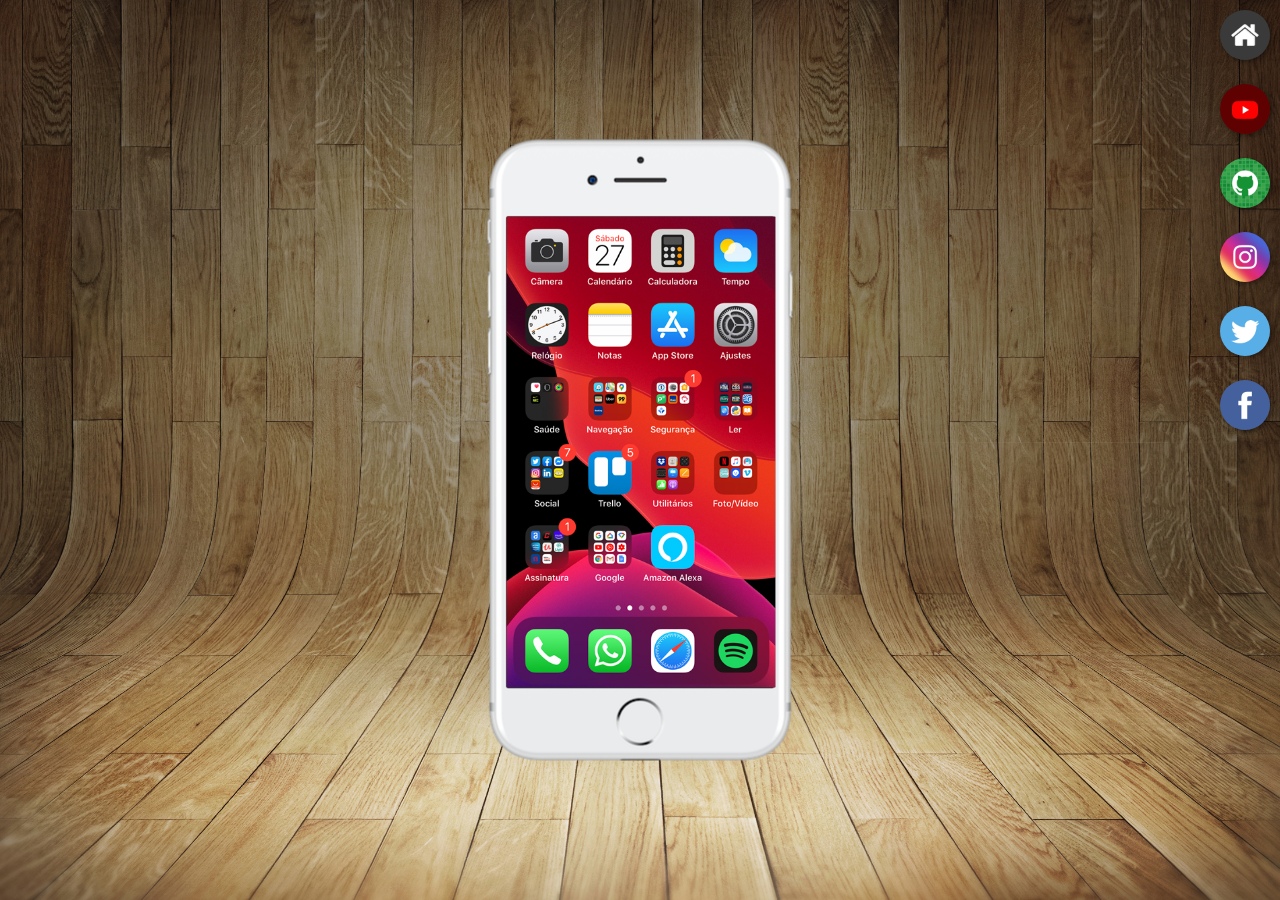
==== index.html @ b2dec64e "Initial commit" ====
<!DOCTYPE html>
<html lang="pt-BR">
<head>
    <meta charset="UTF-8">
    <meta http-equiv="X-UA-Compatible" content="IE=edge">
    <meta name="viewport" content="width=device-width, initial-scale=1.0">
    <title>Projeto Redes Sociais</title>
    <link rel="shortcut icon" href="favicon.ico" type="image/x-icon">
    <link rel="stylesheet" href="style/style.css">
</head>
<body>
    <main>
        <section id="telefone">
            <iframe src="home.html" name="tela" id="tela" 
            frameborder="0">
            Seu navegador não é compatível com este conteúdo.
        </iframe>
        </section>
        <section id="redes-sociais">
            <a href="home.html" target="tela"><img src="imagens/logo-home.jpg" alt="home"></a><br>
            <a href="#" target="tela"><img src="imagens/logo-youtube.jpg" alt="youtube"></a><br>
            <a href="#" target="tela"><img src="imagens/logo-github.jpg" alt="GitHub"></a><br>
            <a href="#" target="tela"><img src="imagens/logo-instagram.jpg" alt="Instagram"></a><br>
            <a href="#" target="tela"><img src="imagens/logo-twitter.jpg" alt="Twitter"></a><br>
            <a href="#" target="tela"><img src="imagens/logo-facebook.jpg" alt="Facebook"></a><br>
        </section>
    </main>
</body>
</html>
---- style/style.css ----
@charset "UTF-8";

* {
    margin: 0px;
    padding: 0px;
    font-family: Arial, Helvetica, sans-serif;
}

html, body {
    height: 100vh;
    width: 100vw;
}

body {
    background: url(../imagens/fundo-madeira.jpg) no-repeat top center;
    background-size: cover;
    background-attachment: fixed;
}

main {
    position: relative;
    height: 100vh;
}

section#telefone {
    position: absolute;
    top: 50%;
    left: 50%;
    transform: translate(-50%, -50%);
    height: 627px;
    width: 311px;
    background: url(../imagens/frame-iphone.png) no-repeat;
}

iframe#tela {
    position: relative;
    top: 80px;
    left: 22px;
    width: 269px;
    height: 471px;
}

section#redes-sociais {
    text-align: right;
}

section#redes-sociais img {
    width: 50px;
    margin: 10px;
    border-radius: 50%;
    box-shadow: 2px 2px 5px rgba(0, 0, 0, 0.403);
    box-sizing: border-box;
}

section#redes-sociais img:hover {
    border: 2px solid rgba(255, 255, 255, 0.581);
    transform: translate(-3px, -3px);
    box-shadow: 5px 5px 10px rgba(0, 0, 0, 0.6);
    transition: transform 0.3s, border 0.5s;
}
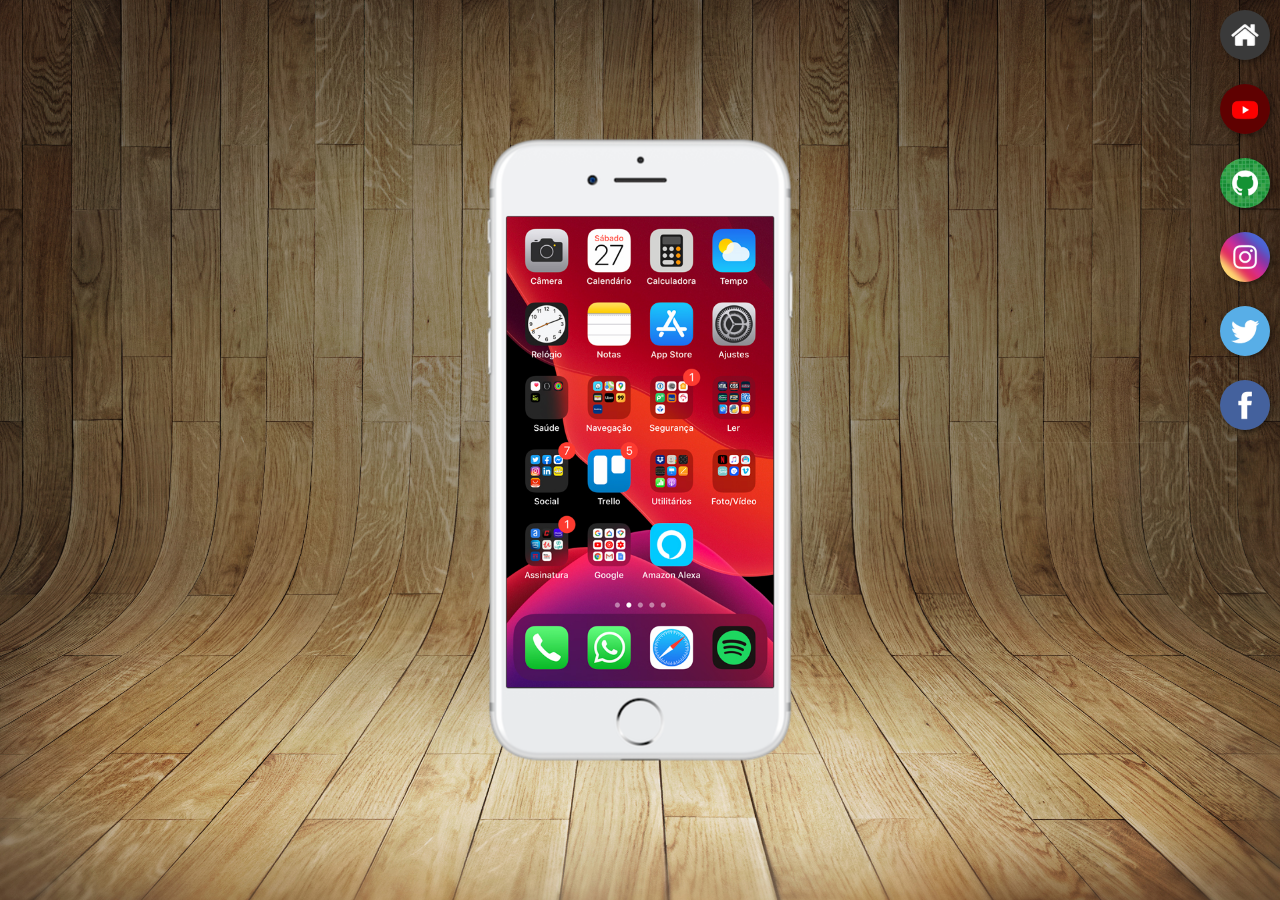
==== commit 1e04e23f: "Social Pages Added" ====
--- a/index.html
+++ b/index.html
@@ -18,11 +18,11 @@
         </section>
         <section id="redes-sociais">
             <a href="home.html" target="tela"><img src="imagens/logo-home.jpg" alt="home"></a><br>
-            <a href="#" target="tela"><img src="imagens/logo-youtube.jpg" alt="youtube"></a><br>
-            <a href="#" target="tela"><img src="imagens/logo-github.jpg" alt="GitHub"></a><br>
-            <a href="#" target="tela"><img src="imagens/logo-instagram.jpg" alt="Instagram"></a><br>
-            <a href="#" target="tela"><img src="imagens/logo-twitter.jpg" alt="Twitter"></a><br>
-            <a href="#" target="tela"><img src="imagens/logo-facebook.jpg" alt="Facebook"></a><br>
+            <a href="youtube.html" target="tela"><img src="imagens/logo-youtube.jpg" alt="youtube"></a><br>
+            <a href="github.html" target="tela"><img src="imagens/logo-github.jpg" alt="GitHub"></a><br>
+            <a href="instagram.html" target="tela"><img src="imagens/logo-instagram.jpg" alt="Instagram"></a><br>
+            <a href="twitter.html" target="tela"><img src="imagens/logo-twitter.jpg" alt="Twitter"></a><br>
+            <a href="facebook.html" target="tela"><img src="imagens/logo-facebook.jpg" alt="Facebook"></a><br>
         </section>
     </main>
 </body>
--- a/style/style.css
+++ b/style/style.css
@@ -36,7 +36,7 @@
     position: relative;
     top: 80px;
     left: 22px;
-    width: 269px;
+    width: 267px;
     height: 471px;
 }
 
